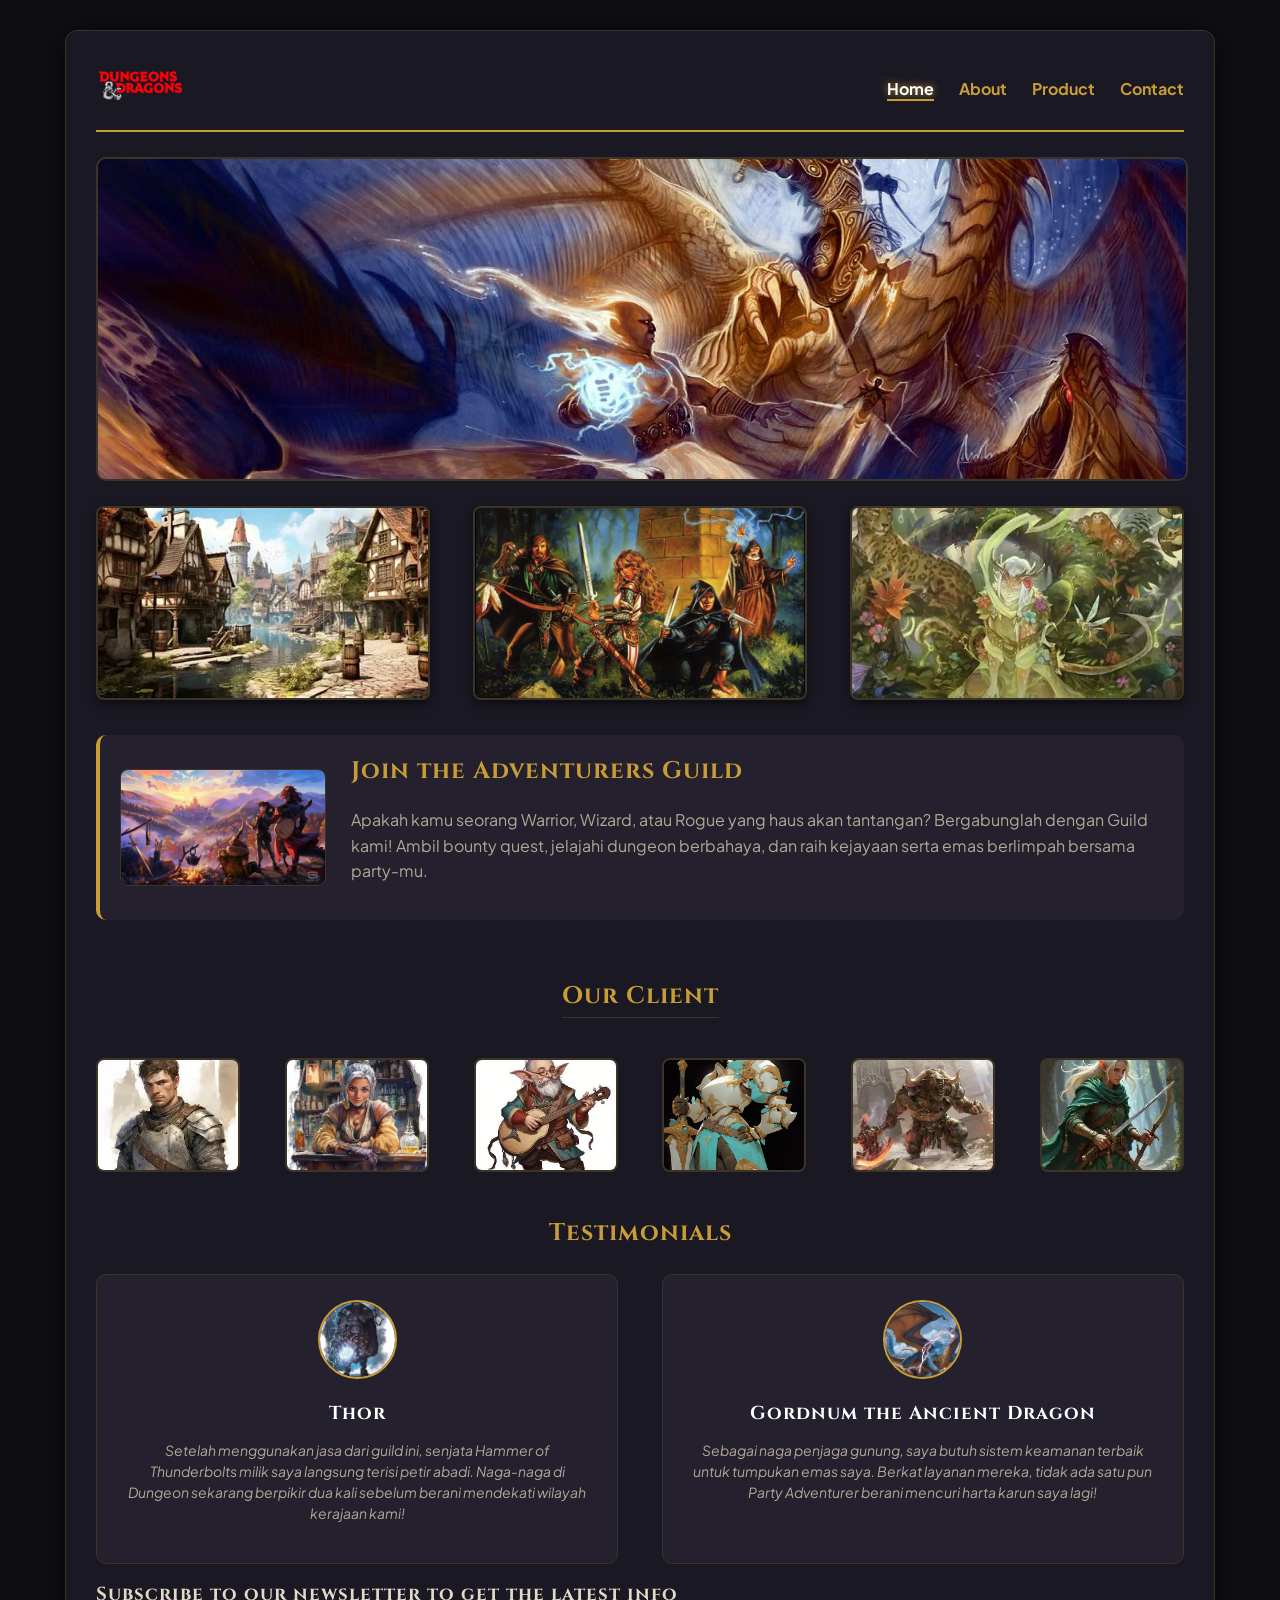
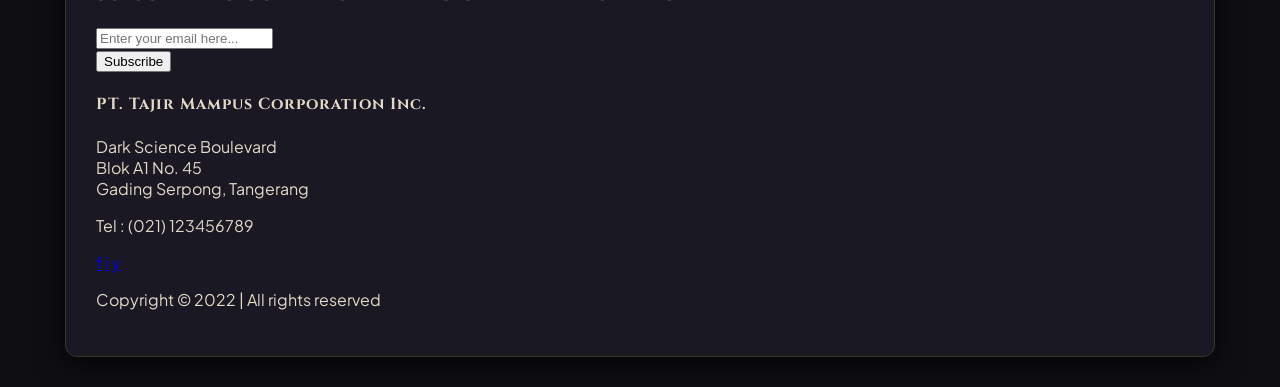
==== Script/index.html @ fe823f25 "Changing the folder name" ====
<!DOCTYPE html>
<html lang="en">
<head>
    <meta charset="UTF-8">
    <meta name="viewport" content="width=device-width, initial-scale=1.0">
    <meta http-equiv="X-UA-Compatible" content="ie=edge">
    <title>Adventure Guild</title>
    <link rel="preconnect" href="https://fonts.googleapis.com">
    <link rel="preconnect" href="https://fonts.gstatic.com" crossorigin>
    <link href="https://fonts.googleapis.com/css2?family=Cinzel:wght@600;700;800&family=Plus+Jakarta+Sans:wght@400;500;600&display=swap" rel="stylesheet">
    <link rel="stylesheet" href="style.css">
</head>
<body>
    <div id="bungkus">
        <div id="top">
            <div id="logo">
                <a href="#"><img src="images/logo.png" alt="logo"></a>
            </div>
            <div id="menu">
                <ul>
                    <li><a class="active" href="#">Home</a></li>
                    <li><a href="#">About</a></li>
                    <li><a href="#">Product</a></li>
                    <li><a href="#">Contact</a></li>
                </ul>
            </div>
        </div>
        <div id="banner">
            <img src="images/banner.jpg" alt="Banner" />
        </div>
        <div id="highlight">
            <div class="box"><img src="images/village.webp" alt="Highlight 1" /></div>
            <div class="box"><img src="images/party.jpg" alt="Highlight 2" /></div>
            <div class="box"><img src="images/realm.webp" alt="Highlight 3" /></div>
        </div>
        <div id="subtitle-section">
            <div class="subtitle-img">
                <img src="images/banner1.webp" alt="Subtitle Image" />
            </div>
            <div class="subtitle-text">
                <h2>Join the Adventurers Guild</h2>
                <p>Apakah kamu seorang Warrior, Wizard, atau Rogue yang haus akan tantangan? Bergabunglah dengan Guild kami! Ambil bounty quest, jelajahi dungeon berbahaya, dan raih kejayaan serta emas berlimpah bersama party-mu.</p>
            </div>
        </div>
        <div id="clients">
            <h2>Our Client</h2>
            <div class="client-list">
                <div class="client-box"><img src="images/human.jpg" alt="Client 1" /></div>
                <div class="client-box"><img src="images/bar.jpg" alt="Client 2" /></div>
                <div class="client-box"><img src="images/bard.webp" alt="Client 3" /></div>
                <div class="client-box"><img src="images/paladin.png" alt="Client 4" /></div>
                <div class="client-box"><img src="images/mino.webp" alt="Client 5" /></div>
                <div class="client-box"><img src="images/elf.webp" alt="Client 6" /></div>
            </div>
        </div>
        <div id="testimonials">
            <h2>Testimonials</h2>
            <div class="testi-wrapper">
                <div class="testi-card">
                    <img src="images/thor.webp" alt="Thor" />
                    <h3>Thor</h3>
                    <p>Setelah menggunakan jasa dari guild ini, senjata Hammer of Thunderbolts milik saya langsung terisi petir abadi. Naga-naga di Dungeon sekarang berpikir dua kali sebelum berani mendekati wilayah kerajaan kami!</p>
                </div>
                <div class="testi-card">
                    <img src="images/dragon.webp" alt="Gordnum the Ancient Dragon" />
                    <h3>Gordnum the Ancient Dragon</h3>
                    <p>Sebagai naga penjaga gunung, saya butuh sistem keamanan terbaik untuk tumpukan emas saya. Berkat layanan mereka, tidak ada satu pun Party Adventurer berani mencuri harta karun saya lagi!</p>
                </div>
            </div>
        </div>
        <div id="newsletter">
            <h3>Subscribe to our newsletter to get the latest info</h3>
            <form action="#">
                <input type="email" placeholder="Enter your email here..." />
                <br />
                <button type="submit">Subscribe</button>
            </form>
        </div>
        <div id="footer">
            <div class="footer-left">
                <h4>PT. Tajir Mampus Corporation Inc.</h4>
                <p>Dark Science Boulevard<br>
                Blok A1 No. 45<br>
                Gading Serpong, Tangerang</p>
                <p>Tel : (021) 123456789</p>
            </div>
            <div class="footer-right">
                <div class="social-icons">
                    <a href="#">f</a>
                    <a href="#">i</a>
                    <a href="#">y</a>
                </div>
                <p>Copyright &copy; 2022 | All rights reserved</p>
            </div>
        </div>
    </div>
</div>
</body>
</html>
---- Script/style.css ----
body {
    margin: 0;
    padding: 0;
    font-family: 'Plus Jakarta Sans', sans-serif; 
    background-color: #0f0e13;
    color: #e2d9c8;
}

h1, h2, h3, h4 {
    font-family: 'Cinzel', serif;
    letter-spacing: 1px;
}

#bungkus {
    width: 1088px;
    margin: 30px auto;
    background-color: #1a1822; 
    padding: 30px;
    border-radius: 12px;
    border: 1px solid #3d3428; 
    box-shadow: 0 8px 30px rgba(0, 0, 0, 0.8);
}

#top {
    display: flex;
    justify-content: space-between;
    align-items: center;
    border-bottom: 2px solid #c89d36;
    padding-bottom: 15px;
    margin-bottom: 25px;
}

#logo img {
    height: 50px;
}

#menu ul {
    display: flex;
    list-style: none;
    gap: 25px;
    margin: 0;
    padding: 0;
}

#menu ul li {
    display: inline-block;
}

#menu ul li a {
    color: #c89d36; /* Warna emas */
    text-decoration: none;
    font-weight: bold;
    font-size: 16px;
    transition: 0.3s;
}

#menu ul li a:hover,
#menu ul li a.active {
    color: #ffffff;
    text-shadow: 0 0 8px #c89d36;
    border-bottom: 2px solid #c89d36;
}
nav ul {
    display: flex;
    list-style: none;
    gap: 20px;
    margin: 0;
    padding: 0;
}

nav a {
    color: #c89d36; 
    text-decoration: none;
    font-weight: bold;
    font-size: 16px;
    transition: 0.3s;
}

nav a:hover {
    color: #ffffff;
    text-shadow: 0 0 8px #c89d36;
}

#banner {
    width: 100%;
    height: 320px;
    border-radius: 10px;
    overflow: hidden;
    border: 2px solid #3d3428;
}

#banner img {
    width: 100%;
    height: 100%;
    object-fit: cover;
}

#highlight {
    display: flex;
    justify-content: space-between;
    margin-top: 25px;
}

#highlight .box {
    width: 330px;
    height: 190px;
    border-radius: 8px;
    overflow: hidden;
    border: 2px solid #3d3428;
    box-shadow: 0 4px 10px rgba(0, 0, 0, 0.5);
    transition: transform 0.3s;
}

#highlight .box:hover {
    transform: translateY(-5px);
    border-color: #c89d36;
}

#highlight .box img {
    width: 100%;
    height: 100%;
    object-fit: cover;
}

#subtitle-section {
    display: flex;
    margin-top: 35px;
    align-items: center;
    gap: 25px;
    background-color: #24202e;
    padding: 20px;
    border-radius: 10px;
    border-left: 4px solid #c89d36; 
}

.subtitle-img {
    width: 40%;
    border-radius: 8px;
    overflow: hidden;
    border: 1px solid #3d3428;
}

.subtitle-img img {
    width: 100%;
    display: block;
}

.subtitle-text h2 {
    color: #c89d36;
    margin-top: 0;
}

.subtitle-text p {
    color: #b3a898;
    line-height: 1.6;
}

#clients {
    margin-top: 40px;
    text-align: center;
}

#clients h2 {
    color: #c89d36;
    border-bottom: 1px solid #3d3428;
    display: inline-block;
    padding-bottom: 5px;
}

.client-list {
    display: flex;
    justify-content: space-between;
    margin-top: 20px;
}

.client-box {
    width: 140px;
    height: 110px;
    border-radius: 8px;
    overflow: hidden;
    border: 2px solid #3d3428;
    background-color: #24202e;
}

.client-box img {
    width: 100%;
    height: 100%;
    object-fit: cover;
}

#testimonials {
    margin-top: 45px;
    text-align: center;
}

#testimonials h2 {
    color: #c89d36;
    margin-bottom: 25px;
}

.testi-wrapper {
    display: flex;
    justify-content: space-between;
    gap: 20px;
}

.testi-card {
    width: 48%;
    background-color: #24202e; 
    padding: 25px;
    border-radius: 10px;
    border: 1px solid #3d3428;
    box-sizing: border-box;
    text-align: center;
}

.testi-card img {
    width: 75px;
    height: 75px;
    border-radius: 50%;
    border: 2px solid #c89d36; 
    object-fit: cover;
    margin-bottom: 10px;
}

.testi-card h3 {
    color: #ffffff;
    margin: 8px 0;
}

.testi-card p {
    color: #b3a898;
    font-style: italic;
    font-size: 14px;
    line-height: 1.5;
}

footer {
    margin-top: 50px;
    padding-top: 20px;
    border-top: 1px solid #3d3428;
    display: flex;
    justify-content: space-between;
    color: #8a8073;
    font-size: 14px;
}
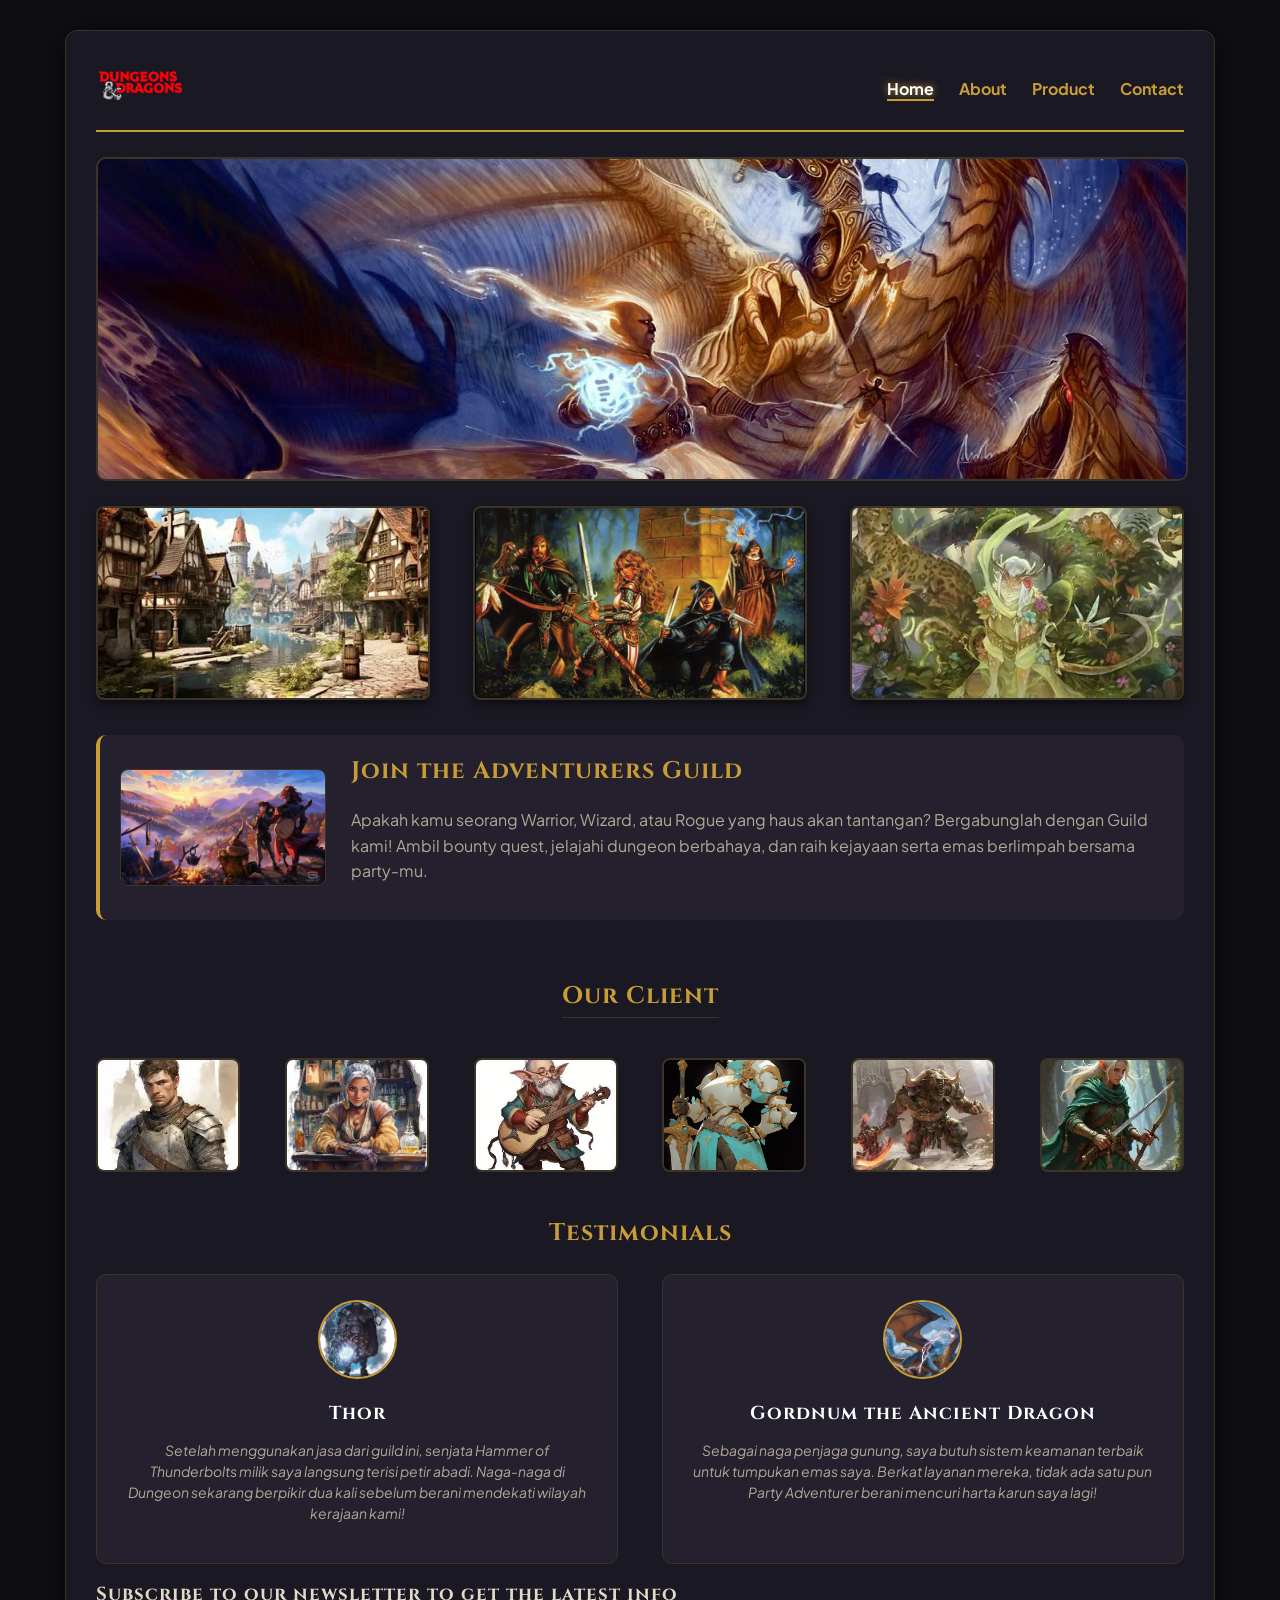
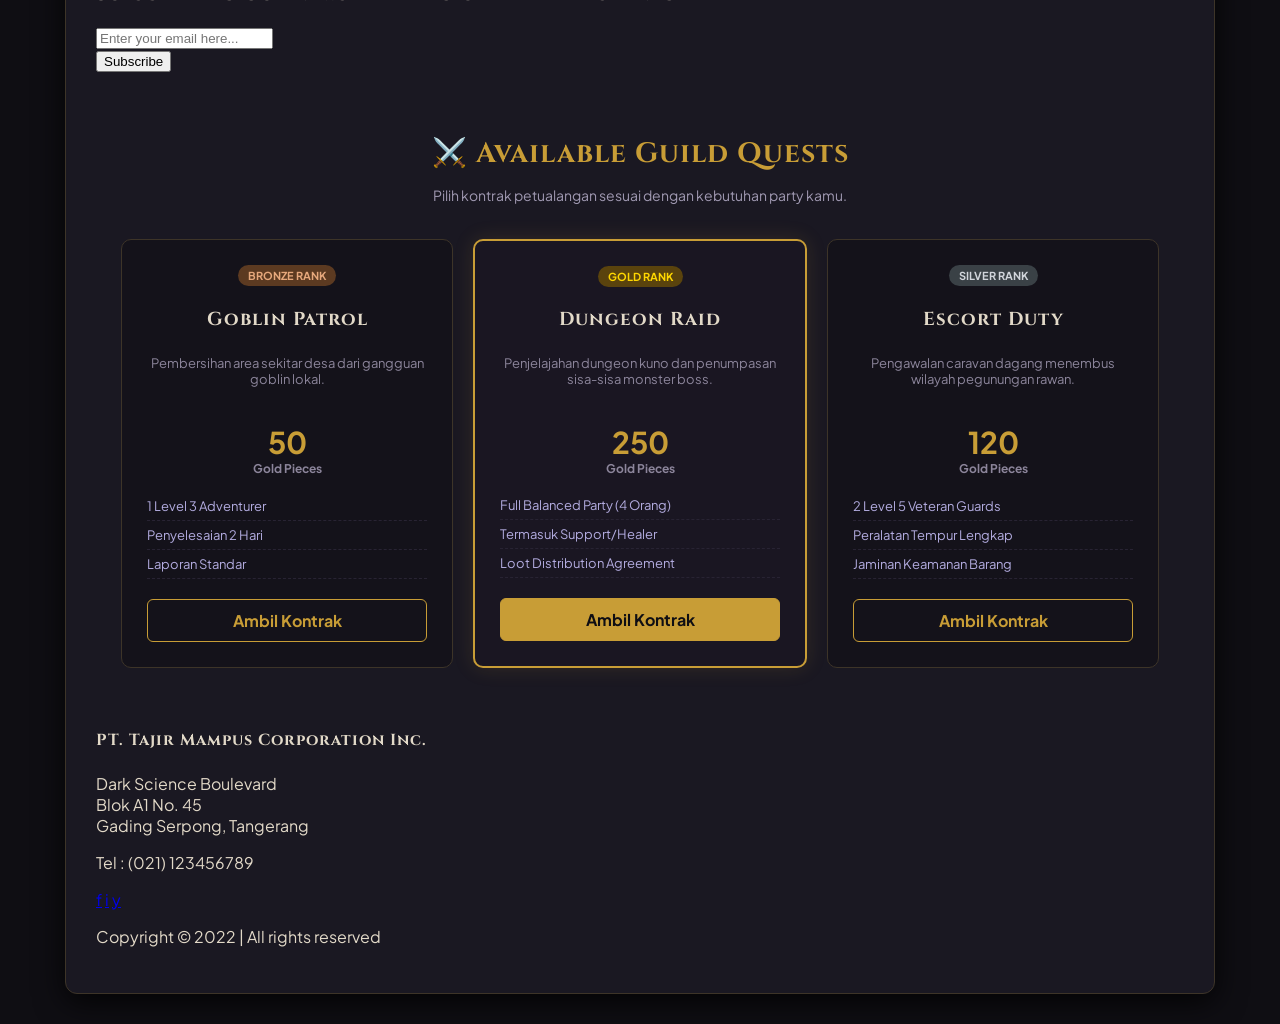
==== commit 06a7753a: "Add Quest Board Section" ====
--- a/Script/index.html
+++ b/Script/index.html
@@ -76,6 +76,54 @@
                 <button type="submit">Subscribe</button>
             </form>
         </div>
+        <div id="quest-board">
+    <h2 class="section-title">⚔️ Available Guild Quests</h2>
+    <p class="section-subtitle">Pilih kontrak petualangan sesuai dengan kebutuhan party kamu.</p>
+
+    <div class="quest-grid">
+        <!-- Quest 1 -->
+        <div class="quest-card">
+            <span class="quest-rank rank-bronze">Bronze Rank</span>
+            <h3>Goblin Patrol</h3>
+            <p class="quest-desc">Pembersihan area sekitar desa dari gangguan goblin lokal.</p>
+            <div class="quest-price">50 <span>Gold Pieces</span></div>
+            <ul class="quest-features">
+                <li>1 Level 3 Adventurer</li>
+                <li>Penyelesaian 2 Hari</li>
+                <li>Laporan Standar</li>
+            </ul>
+            <a href="#" class="btn-quest">Ambil Kontrak</a>
+        </div>
+
+        <!-- Quest 2 (Featured) -->
+        <div class="quest-card featured">
+            <span class="quest-rank rank-gold">Gold Rank</span>
+            <h3>Dungeon Raid</h3>
+            <p class="quest-desc">Penjelajahan dungeon kuno dan penumpasan sisa-sisa monster boss.</p>
+            <div class="quest-price">250 <span>Gold Pieces</span></div>
+            <ul class="quest-features">
+                <li>Full Balanced Party (4 Orang)</li>
+                <li>Termasuk Support/Healer</li>
+                <li>Loot Distribution Agreement</li>
+            </ul>
+            <a href="#" class="btn-quest highlight">Ambil Kontrak</a>
+        </div>
+
+        <!-- Quest 3 -->
+        <div class="quest-card">
+            <span class="quest-rank rank-silver">Silver Rank</span>
+            <h3>Escort Duty</h3>
+            <p class="quest-desc">Pengawalan caravan dagang menembus wilayah pegunungan rawan.</p>
+            <div class="quest-price">120 <span>Gold Pieces</span></div>
+            <ul class="quest-features">
+                <li>2 Level 5 Veteran Guards</li>
+                <li>Peralatan Tempur Lengkap</li>
+                <li>Jaminan Keamanan Barang</li>
+            </ul>
+            <a href="#" class="btn-quest">Ambil Kontrak</a>
+        </div>
+    </div>
+</div>
         <div id="footer">
             <div class="footer-left">
                 <h4>PT. Tajir Mampus Corporation Inc.</h4>
--- a/Script/style.css
+++ b/Script/style.css
@@ -108,12 +108,13 @@
     overflow: hidden;
     border: 2px solid #3d3428;
     box-shadow: 0 4px 10px rgba(0, 0, 0, 0.5);
-    transition: transform 0.3s;
+    transition: transform 0.3s ease, border-color 0.3s ease; 
 }
 
 #highlight .box:hover {
-    transform: translateY(-5px);
-    border-color: #c89d36;
+    transform: translateY(-8px); /* Card agak terangkat */
+    border-color: #c89d36; /* Border berubah jadi emas menyala */
+    box-shadow: 0 8px 20px rgba(200, 157, 54, 0.2);
 }
 
 #highlight .box img {
@@ -212,6 +213,7 @@
     border: 1px solid #3d3428;
     box-sizing: border-box;
     text-align: center;
+    transition: transform 0.3s ease, border-color 0.3s ease, box-shadow 0.3s ease;
 }
 
 .testi-card img {
@@ -221,6 +223,7 @@
     border: 2px solid #c89d36; 
     object-fit: cover;
     margin-bottom: 10px;
+    transition: transform 0.3s ease, border-color 0.3s ease;
 }
 
 .testi-card h3 {
@@ -235,6 +238,16 @@
     line-height: 1.5;
 }
 
+.testi-card:hover {
+    transform: translateY(-8px);
+    border-color: #c89d36;
+    box-shadow: 0 8px 25px rgba(200, 157, 54, 0.2);
+}
+
+.testi-card:hover img {
+    transform: scale(1.08);
+    border-color: #ffffff;
+}
 footer {
     margin-top: 50px;
     padding-top: 20px;
@@ -243,4 +256,124 @@
     justify-content: space-between;
     color: #8a8073;
     font-size: 14px;
+}
+#quest-board {
+    padding: 40px 20px;
+    text-align: center;
+}
+
+.section-title {
+    font-size: 28px;
+    color: #c89d36;
+    margin-bottom: 5px;
+}
+
+.section-subtitle {
+    color: #a099b2;
+    margin-bottom: 35px;
+    font-size: 14px;
+}
+
+/* Flexbox Layout untuk Card */
+.quest-grid {
+    display: flex;
+    justify-content: center;
+    gap: 20px;
+    flex-wrap: wrap;
+}
+
+.quest-card {
+    background-color: #14121a;
+    border: 1px solid #3d3428;
+    border-radius: 10px;
+    padding: 25px;
+    width: 280px;
+    display: flex;
+    flex-direction: column;
+    justify-content: space-between;
+    transition: transform 0.3s ease, border-color 0.3s ease, box-shadow 0.3s ease;
+}
+
+.quest-card:hover {
+    transform: translateY(-8px);
+    border-color: #c89d36;
+    box-shadow: 0 8px 25px rgba(200, 157, 54, 0.2);
+}
+
+/* Card Spesial / Featured */
+.quest-card.featured {
+    border: 2px solid #c89d36;
+    background-color: #1a1622;
+    box-shadow: 0 0 20px rgba(200, 157, 54, 0.15);
+}
+
+/* Rank Badges */
+.quest-rank {
+    font-size: 11px;
+    text-transform: uppercase;
+    font-weight: bold;
+    padding: 4px 10px;
+    border-radius: 20px;
+    display: inline-block;
+    align-self: center;
+    margin-bottom: 15px;
+}
+
+.rank-bronze { background: #5c3a21; color: #e6a87c; }
+.rank-silver { background: #3a4146; color: #d1d5db; }
+.rank-gold   { background: #5a430d; color: #ffd700; }
+
+.quest-card h3 {
+    margin: 5px 0 10px 0;
+    color: #e2d9c8;
+}
+
+.quest-desc {
+    font-size: 13px;
+    color: #8c859b;
+    min-height: 40px;
+}
+
+.quest-price {
+    font-size: 30px;
+    font-weight: bold;
+    color: #c89d36;
+    margin: 15px 0;
+}
+
+.quest-price span {
+    font-size: 12px;
+    color: #8c859b;
+    display: block;
+}
+
+.quest-features {
+    list-style: none;
+    padding: 0;
+    margin: 0 0 20px 0;
+    font-size: 13px;
+    color: #b3ace0;
+    text-align: left;
+}
+
+.quest-features li {
+    padding: 6px 0;
+    border-bottom: 1px dashed #282333;
+}
+
+/* Button */
+.btn-quest {
+    display: block;
+    padding: 10px;
+    text-decoration: none;
+    color: #c89d36;
+    border: 1px solid #c89d36;
+    border-radius: 6px;
+    font-weight: bold;
+    transition: background 0.3s;
+}
+
+.btn-quest:hover, .btn-quest.highlight {
+    background-color: #c89d36;
+    color: #0f0e13;
 }
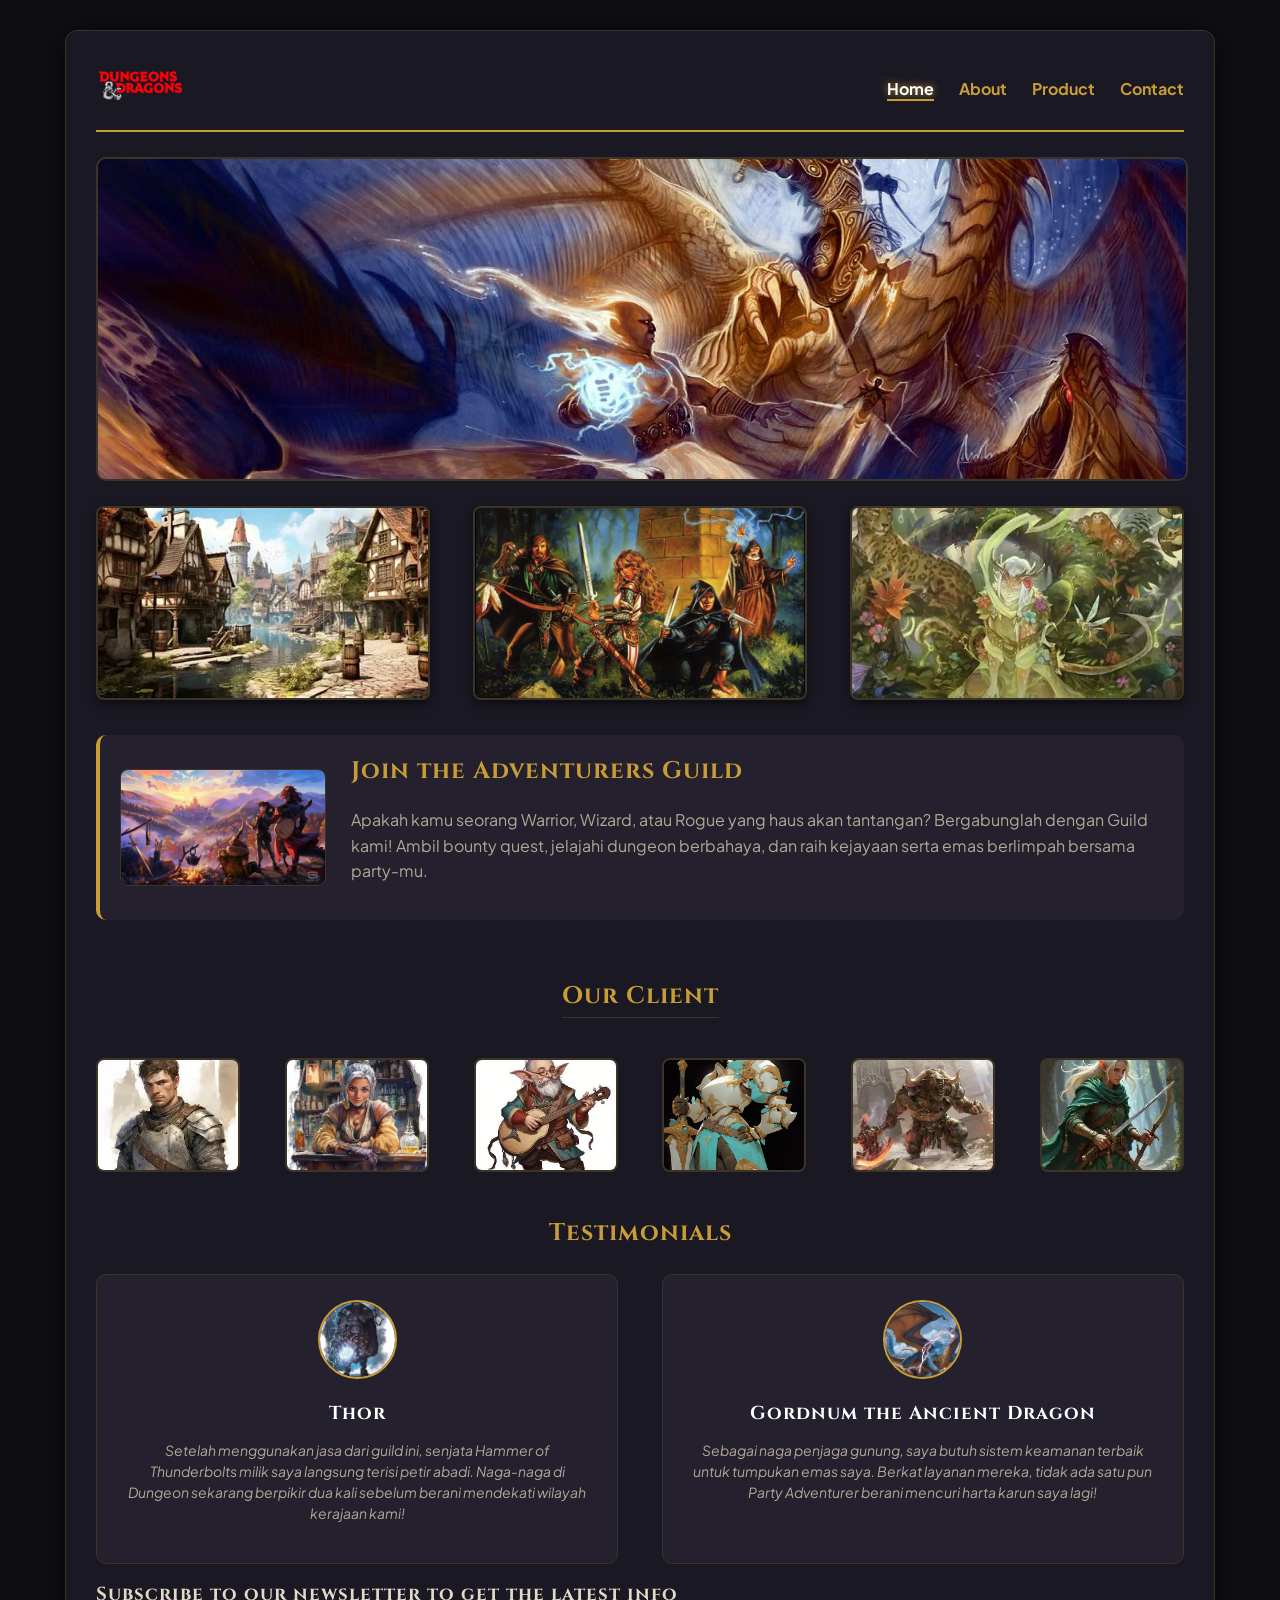
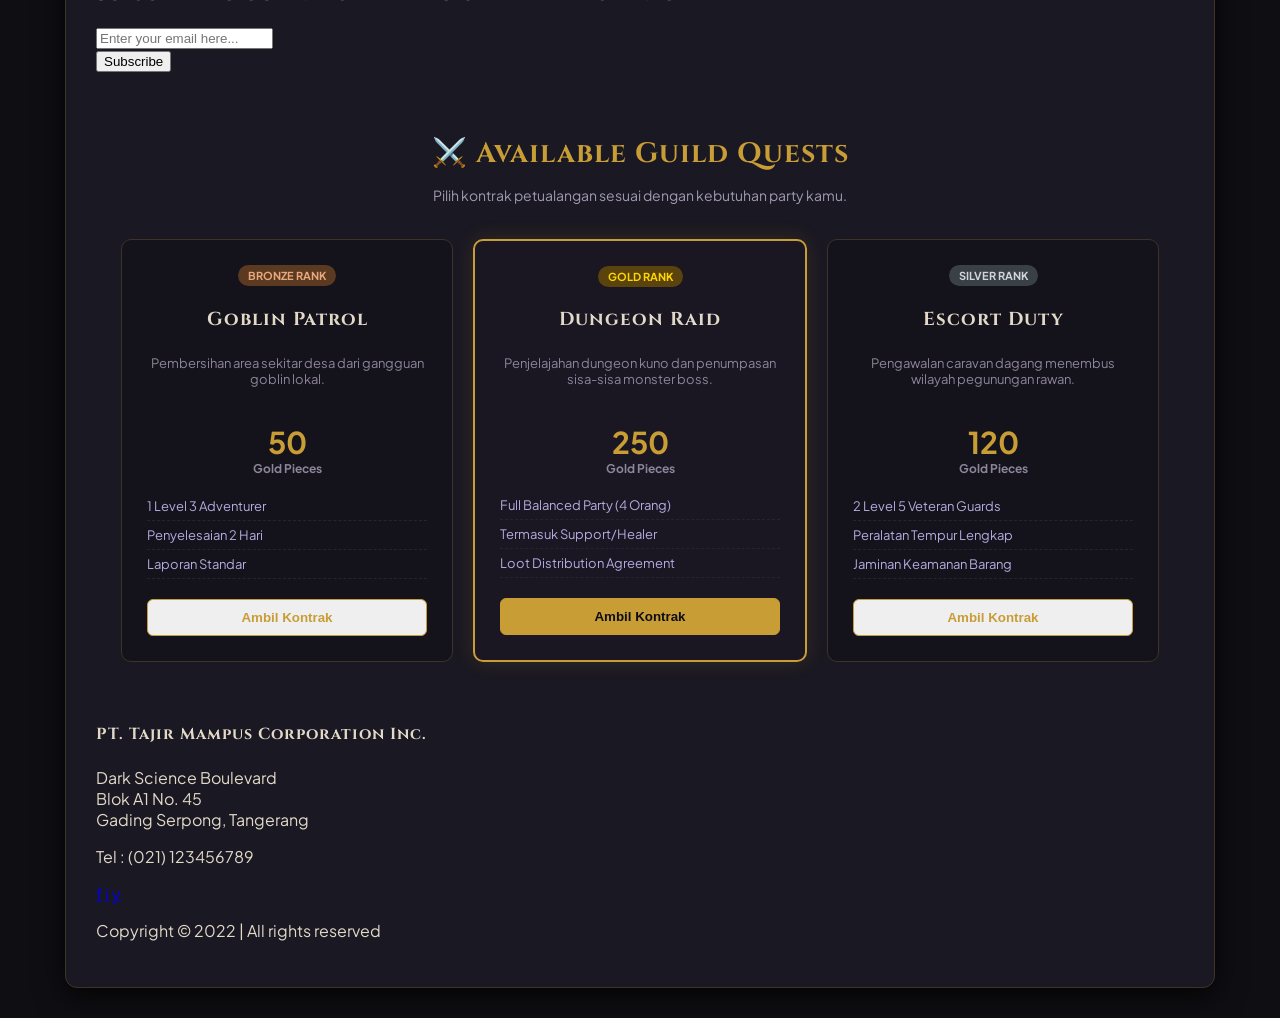
==== commit 931daebd: "Menambahkan Pop up Details when accepting Quest Contract" ====
--- a/Script/index.html
+++ b/Script/index.html
@@ -92,7 +92,7 @@
                 <li>Penyelesaian 2 Hari</li>
                 <li>Laporan Standar</li>
             </ul>
-            <a href="#" class="btn-quest">Ambil Kontrak</a>
+            <button class="btn-quest" onclick="openQuestModal('Goblin Patrol', 'Bronze Rank', 'rank-bronze', '50 <span>Gold Pieces</span>', 'Pembersihan area sekitar desa dari gangguan goblin lokal.', ['1 Level 3 Adventurer', 'Penyelesaian 2 Hari', 'Laporan Standar'])">Ambil Kontrak</button>
         </div>
 
         <!-- Quest 2 (Featured) -->
@@ -106,7 +106,7 @@
                 <li>Termasuk Support/Healer</li>
                 <li>Loot Distribution Agreement</li>
             </ul>
-            <a href="#" class="btn-quest highlight">Ambil Kontrak</a>
+            <button class="btn-quest highlight" onclick="openQuestModal('Dungeon Raid', 'Gold Rank', 'rank-gold', '250 <span>Gold Pieces</span>', 'Penjelajahan dungeon kuno dan penumpasan sisa-sisa monster boss.', ['Full Balanced Party (4 Orang)', 'Termasuk Support/Healer', 'Loot Distribution Agreement'])">Ambil Kontrak</button>
         </div>
 
         <!-- Quest 3 -->
@@ -120,7 +120,7 @@
                 <li>Peralatan Tempur Lengkap</li>
                 <li>Jaminan Keamanan Barang</li>
             </ul>
-            <a href="#" class="btn-quest">Ambil Kontrak</a>
+            <button class="btn-quest" onclick="openQuestModal('Escort Duty', 'Silver Rank', 'rank-silver', '120 <span>Gold Pieces</span>', 'Pengawalan caravan dagang menembus wilayah pegunungan rawan.', ['2 Level 5 Veteran Guards', 'Peralatan Tempur Lengkap', 'Jaminan Keamanan Barang'])">Ambil Kontrak</button>
         </div>
     </div>
 </div>
@@ -143,5 +143,48 @@
         </div>
     </div>
 </div>
+<dialog id="quest-modal">
+        <div class="modal-content">
+            <button id="close-modal">&times;</button>
+            <span id="modal-rank" class="quest-rank">Rank</span>
+            <h2 id="modal-title">Nama Quest</h2>
+            <p id="modal-price" class="quest-price">0 <span>Gold Pieces</span></p>
+            <p id="modal-desc" class="quest-desc">Deskripsi...</p>
+            
+            <div class="modal-details">
+                <h4>📋 Detail Kontrak:</h4>
+                <ul id="modal-features"></ul>
+            </div>
+
+            <button id="btn-confirm-quest" onclick="alert('Kontrak berhasil diambil!')">Konfirmasi Terima Kontrak</button>
+        </div>
+    </dialog>
+    <script>
+        const modal = document.getElementById('quest-modal');
+        const closeModal = document.getElementById('close-modal');
+
+        function openQuestModal(title, rankText, rankClass, price, desc, features) {
+            document.getElementById('modal-title').innerText = title;
+            document.getElementById('modal-rank').innerText = rankText;
+            document.getElementById('modal-rank').className = 'quest-rank ' + rankClass;
+            document.getElementById('modal-price').innerHTML = price;
+            document.getElementById('modal-desc').innerText = desc;
+
+            const list = document.getElementById('modal-features');
+            list.innerHTML = '';
+            features.forEach(item => {
+                const li = document.createElement('li');
+                li.innerText = item;
+                list.appendChild(li);
+            });
+
+            modal.showModal();
+        }
+
+        closeModal.addEventListener('click', () => modal.close());
+        modal.addEventListener('click', (e) => {
+            if (e.target === modal) modal.close();
+        });
+    </script>
 </body>
 </html>
--- a/Script/style.css
+++ b/Script/style.css
@@ -376,4 +376,92 @@
 .btn-quest:hover, .btn-quest.highlight {
     background-color: #c89d36;
     color: #0f0e13;
+}
+dialog#quest-modal {
+    border: 2px solid #c89d36;
+    background-color: #0f0e13;
+    color: #e2d9c8;
+    border-radius: 12px;
+    padding: 0;
+    max-width: 450px;
+    width: 90%;
+    box-shadow: 0 0 30px rgba(200, 157, 54, 0.35);
+}
+
+/* Latar Belakang Gelap (Overlay) Saat Modal Terbuka */
+dialog::backdrop {
+    background: rgba(0, 0, 0, 0.82);
+    backdrop-filter: blur(4px);
+}
+
+/* Isi Konten Modal */
+.modal-content {
+    padding: 25px;
+    position: relative;
+    text-align: center;
+}
+
+/* Tombol Close (X) di Pojok Kanan Atas */
+#close-modal {
+    position: absolute;
+    top: 10px;
+    right: 15px;
+    background: none;
+    border: none;
+    color: #a099b2;
+    font-size: 24px;
+    cursor: pointer;
+    transition: color 0.2s ease;
+}
+
+#close-modal:hover {
+    color: #c89d36;
+}
+
+/* Box Detail Persyaratan */
+.modal-details {
+    text-align: left;
+    background: #14121a;
+    padding: 15px;
+    border-radius: 8px;
+    margin: 15px 0;
+    border: 1px solid #282333;
+}
+
+.modal-details h4 {
+    margin: 0 0 10px 0;
+    color: #c89d36;
+    font-size: 13px;
+}
+
+#modal-features {
+    list-style: none;
+    padding: 0;
+    margin: 0;
+    font-size: 12px;
+    color: #b3ace0;
+}
+
+#modal-features li {
+    padding: 4px 0;
+    border-bottom: 1px dashed #221d2b;
+}
+
+/* Tombol Konfirmasi Kontrak */
+#btn-confirm-quest {
+    width: 100%;
+    padding: 12px;
+    background: #c89d36;
+    color: #0f0e13;
+    border: none;
+    border-radius: 6px;
+    font-weight: bold;
+    cursor: pointer;
+    font-size: 14px;
+    transition: background 0.2s ease, transform 0.1s ease;
+}
+
+#btn-confirm-quest:hover {
+    background: #e6b84c;
+    transform: translateY(-1px);
 }
